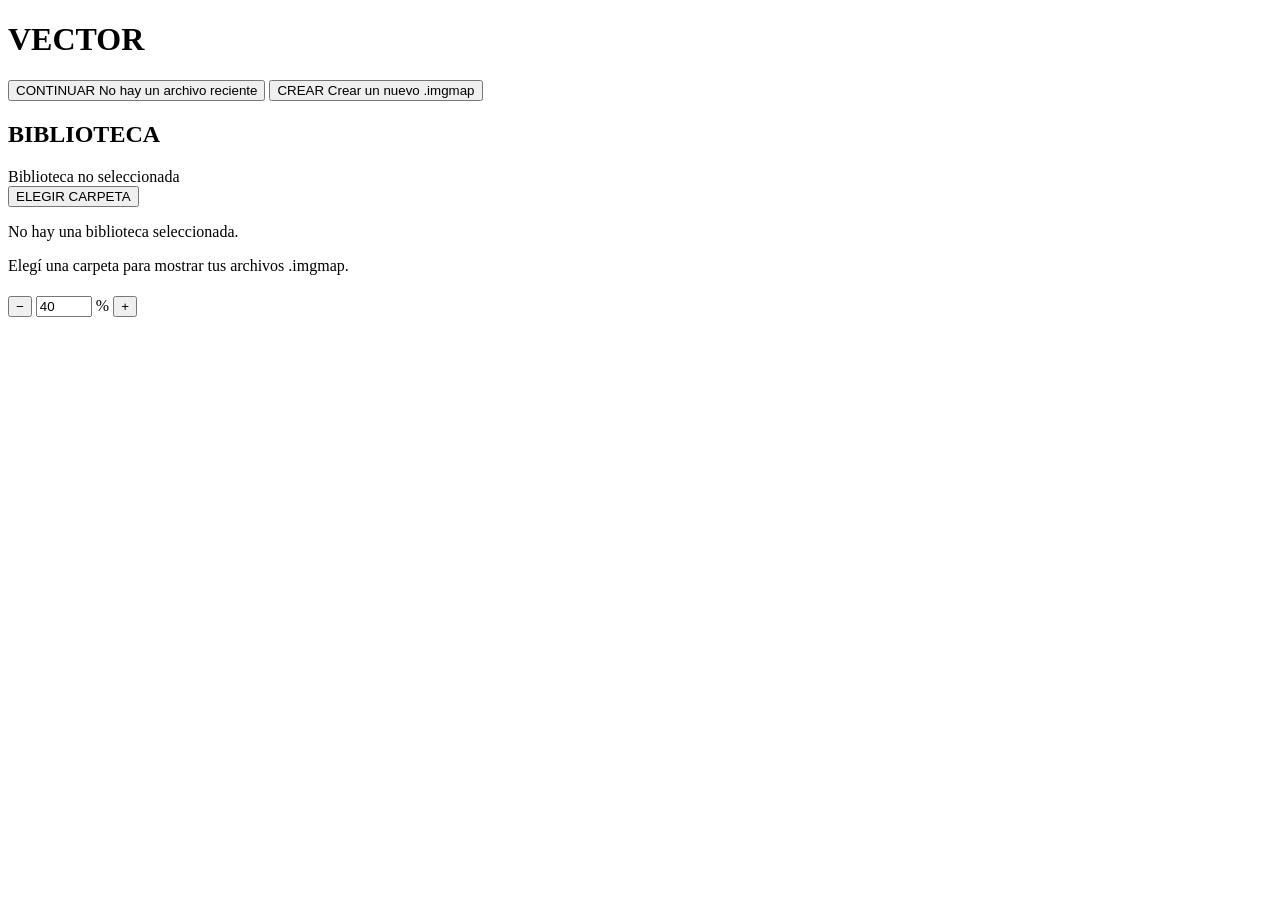
==== templates/index.html @ faa504d6 "develop" ====
<!DOCTYPE html>
<html lang="es">
<head>
    <meta charset="UTF-8">
    <title>Lector Web</title>
    <link rel="stylesheet" href="{{ url_for('static', filename='app.css') }}">
</head>

<body>

    <!-- =====================================================
         INICIO
         ===================================================== -->

    <main id="home-view">

        <header class="main-header">
            <h1>VECTOR</h1>
        </header>


        <!-- =================================================
             NIVEL 1
             ================================================= -->

        <section id="main-actions">

            <button
                id="btn-continue"
                class="main-action"
                type="button"
            >
                <span class="action-title">CONTINUAR</span>
                <span
                    id="continue-file"
                    class="action-subtitle"
                >
                    No hay un archivo reciente
                </span>
            </button>


            <button
                id="btn-create"
                class="main-action"
                type="button"
            >
                <span class="action-title">CREAR</span>
                <span class="action-subtitle">
                    Crear un nuevo .imgmap
                </span>
            </button>

        </section>


        <!-- =================================================
             NIVEL 2 - BIBLIOTECA
             ================================================= -->

        <section id="library-section">

            <div class="section-header">

                <div>
                    <h2>BIBLIOTECA</h2>

                    <span
                        id="library-location"
                        class="library-location"
                    >
                        Biblioteca no seleccionada
                    </span>
                </div>


                <button
                    id="btn-library-folder"
                    class="secondary-button"
                    type="button"
                >
                    ELEGIR CARPETA
                </button>

            </div>


            <div
                id="library-list"
                class="library-list"
            >

                <div
                    id="library-empty"
                    class="library-empty"
                >
                    <p>No hay una biblioteca seleccionada.</p>

                    <p>
                        Elegí una carpeta para mostrar tus
                        archivos .imgmap.
                    </p>
                </div>

            </div>

        </section>

    </main>


    <!-- =====================================================
         ÍNDICE DEL MAPA
         ===================================================== -->

    <main
        id="root-view"
        class="view hidden"
    >

        <header class="map-header">

            <div class="map-header-text">
                <h1 id="root-title"></h1>
            </div>

        </header>


        <section
            id="cards"
            class="branch-grid"
        ></section>

    </main>


    <!-- =====================================================
         VISOR DE RAMA
         ===================================================== -->

    <main
        id="branch-view"
        class="view hidden"
    >

        <header id="branch-topbar">

            <div class="branch-header-left">

                <span
                    id="branch-title"
                    class="branch-title"
                ></span>

            </div>


            <div
                id="zoom-controls"
                class="zoom-controls"
            >

                <button
                    id="zoom-out"
                    class="zoom-button"
                    type="button"
                    aria-label="Alejar"
                >
                    −
                </button>


                <input
                    id="zoom-input"
                    type="number"
                    min="10"
                    max="150"
                    step="5"
                    value="40"
                    aria-label="Zoom"
                >


                <span class="zoom-symbol">%</span>


                <button
                    id="zoom-in"
                    class="zoom-button"
                    type="button"
                    aria-label="Acercar"
                >
                    +
                </button>

            </div>

        </header>


        <section
            id="strip"
            class="image-strip"
        ></section>

    </main>


    <!-- =====================================================
         JAVASCRIPT
         ===================================================== -->

    <script src="/app.js"></script>

</body>
</html>
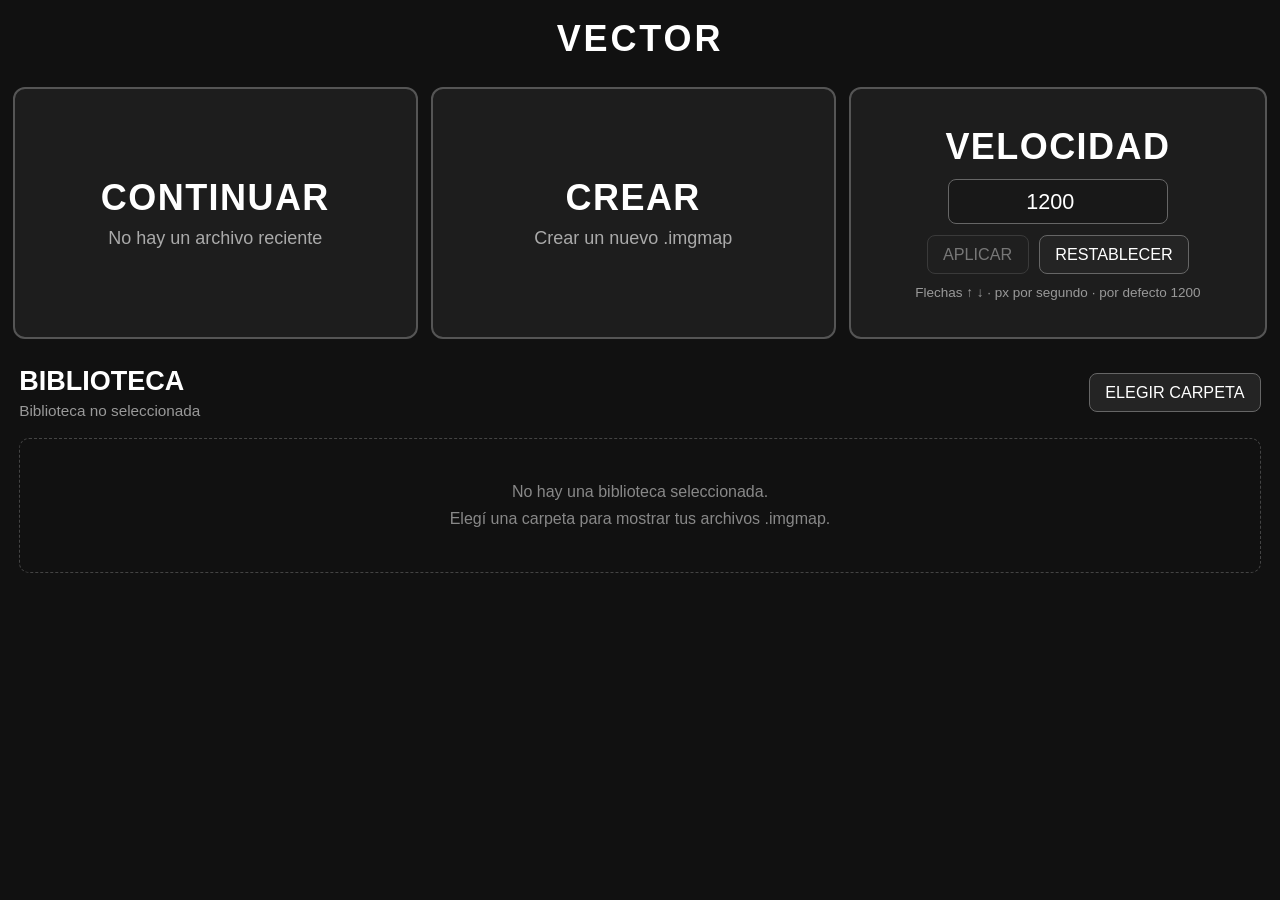
==== commit 3894de56: "develop" ====
--- a/templates/index.html
+++ b/templates/index.html
@@ -2,8 +2,8 @@
 <html lang="es">
 <head>
     <meta charset="UTF-8">
-    <title>Lector Web</title>
-    <link rel="stylesheet" href="{{ url_for('static', filename='app.css') }}">
+    <title>VECTOR</title>
+    <link rel="stylesheet" href="/static/app.css">
 </head>
 
 <body>
@@ -19,44 +19,62 @@
         </header>
 
 
-        <!-- =================================================
-             NIVEL 1
-             ================================================= -->
+        <!-- NIVEL 1 -->
 
         <section id="main-actions">
 
-            <button
-                id="btn-continue"
-                class="main-action"
-                type="button"
-            >
+            <button id="btn-continue" class="main-action" type="button">
                 <span class="action-title">CONTINUAR</span>
-                <span
-                    id="continue-file"
-                    class="action-subtitle"
-                >
+                <span id="continue-file" class="action-subtitle">
                     No hay un archivo reciente
                 </span>
             </button>
 
-
-            <button
-                id="btn-create"
-                class="main-action"
-                type="button"
-            >
+            <button id="btn-create" class="main-action" type="button">
                 <span class="action-title">CREAR</span>
                 <span class="action-subtitle">
                     Crear un nuevo .imgmap
                 </span>
             </button>
 
+            <!-- Velocidad de desplazamiento (flechas arriba / abajo) -->
+
+            <section id="speed-panel" class="speed-panel">
+
+                <span class="action-title">VELOCIDAD</span>
+
+                <input
+                    id="speed-input"
+                    type="number"
+                    min="100"
+                    max="5000"
+                    step="100"
+                    value="1200"
+                    aria-label="Velocidad de desplazamiento"
+                >
+
+                <div class="speed-buttons">
+
+                    <button id="speed-apply" class="secondary-button" type="button" disabled>
+                        APLICAR
+                    </button>
+
+                    <button id="speed-reset" class="secondary-button" type="button">
+                        RESTABLECER
+                    </button>
+
+                </div>
+
+                <span id="speed-hint" class="speed-hint">
+                    Flechas ↑ ↓ · px por segundo · por defecto 1200
+                </span>
+
+            </section>
+
         </section>
 
 
-        <!-- =================================================
-             NIVEL 2 - BIBLIOTECA
-             ================================================= -->
+        <!-- NIVEL 2 - BIBLIOTECA -->
 
         <section id="library-section">
 
@@ -64,42 +82,22 @@
 
                 <div>
                     <h2>BIBLIOTECA</h2>
-
-                    <span
-                        id="library-location"
-                        class="library-location"
-                    >
+                    <span id="library-location" class="library-location">
                         Biblioteca no seleccionada
                     </span>
                 </div>
 
-
-                <button
-                    id="btn-library-folder"
-                    class="secondary-button"
-                    type="button"
-                >
+                <button id="btn-library-folder" class="secondary-button" type="button">
                     ELEGIR CARPETA
                 </button>
 
             </div>
 
+            <div id="library-list" class="library-list">
 
-            <div
-                id="library-list"
-                class="library-list"
-            >
-
-                <div
-                    id="library-empty"
-                    class="library-empty"
-                >
+                <div id="library-empty" class="library-empty">
                     <p>No hay una biblioteca seleccionada.</p>
-
-                    <p>
-                        Elegí una carpeta para mostrar tus
-                        archivos .imgmap.
-                    </p>
+                    <p>Elegí una carpeta para mostrar tus archivos .imgmap.</p>
                 </div>
 
             </div>
@@ -113,24 +111,15 @@
          ÍNDICE DEL MAPA
          ===================================================== -->
 
-    <main
-        id="root-view"
-        class="view hidden"
-    >
+    <main id="root-view" class="view hidden">
 
         <header class="map-header">
-
             <div class="map-header-text">
                 <h1 id="root-title"></h1>
             </div>
-
         </header>
 
-
-        <section
-            id="cards"
-            class="branch-grid"
-        ></section>
+        <section id="cards" class="branch-grid"></section>
 
     </main>
 
@@ -139,79 +128,34 @@
          VISOR DE RAMA
          ===================================================== -->
 
-    <main
-        id="branch-view"
-        class="view hidden"
-    >
+    <main id="branch-view" class="view hidden">
 
         <header id="branch-topbar">
 
             <div class="branch-header-left">
-
-                <span
-                    id="branch-title"
-                    class="branch-title"
-                ></span>
-
+                <span id="branch-title" class="branch-title"></span>
             </div>
 
+            <div id="zoom-controls" class="zoom-controls">
 
-            <div
-                id="zoom-controls"
-                class="zoom-controls"
-            >
+                <button id="zoom-out" class="zoom-button" type="button" aria-label="Alejar">−</button>
 
-                <button
-                    id="zoom-out"
-                    class="zoom-button"
-                    type="button"
-                    aria-label="Alejar"
-                >
-                    −
-                </button>
-
-
-                <input
-                    id="zoom-input"
-                    type="number"
-                    min="10"
-                    max="150"
-                    step="5"
-                    value="40"
-                    aria-label="Zoom"
-                >
-
+                <input id="zoom-input" type="number" min="10" max="150" step="5" value="40" aria-label="Zoom">
 
                 <span class="zoom-symbol">%</span>
 
-
-                <button
-                    id="zoom-in"
-                    class="zoom-button"
-                    type="button"
-                    aria-label="Acercar"
-                >
-                    +
-                </button>
+                <button id="zoom-in" class="zoom-button" type="button" aria-label="Acercar">+</button>
 
             </div>
 
         </header>
 
-
-        <section
-            id="strip"
-            class="image-strip"
-        ></section>
+        <section id="strip" class="image-strip"></section>
 
     </main>
 
 
-    <!-- =====================================================
-         JAVASCRIPT
-         ===================================================== -->
-
     <script src="/app.js"></script>
 
 </body>
-</html>+</html>
--- a/static/app.css
+++ b/static/app.css
@@ -0,0 +1,698 @@
+/* =========================================================
+   RESET
+   ========================================================= */
+
+* {
+    box-sizing: border-box;
+}
+
+html,
+body {
+    width: 100%;
+    height: 100%;
+    margin: 0;
+    padding: 0;
+}
+
+body {
+    background: #111;
+    color: #fff;
+
+    font-family: Arial, Helvetica, sans-serif;
+
+    overflow: hidden;
+}
+
+
+/* =========================================================
+   UTILIDADES
+   ========================================================= */
+
+.hidden {
+    display: none !important;
+}
+
+
+/* =========================================================
+   INICIO
+   ========================================================= */
+
+#home-view {
+    width: 100vw;
+    height: 100vh;
+
+    display: flex;
+    flex-direction: column;
+
+    overflow: hidden;
+}
+
+.main-header {
+    width: 100%;
+
+    display: flex;
+    align-items: center;
+    justify-content: center;
+
+    padding: 2vh 2vw;
+
+    flex: 0 0 auto;
+}
+
+.main-header h1 {
+    margin: 0;
+
+    font-size: clamp(28px, 4vh, 60px);
+    font-weight: 700;
+
+    letter-spacing: 0.08em;
+}
+
+
+/* =========================================================
+   NIVEL 1 - CONTINUAR / CREAR
+   ========================================================= */
+
+#main-actions {
+    width: 100%;
+
+    display: flex;
+
+    flex: 0 0 30vh;
+
+    padding: 1vh 1vw;
+
+    gap: 1vw;
+}
+
+.main-action {
+    flex: 1 1 0;
+    min-width: 0;
+    height: 100%;
+
+    border: 2px solid #555;
+    border-radius: 12px;
+
+    background: #1d1d1d;
+    color: #fff;
+
+    cursor: pointer;
+
+    display: flex;
+    flex-direction: column;
+
+    align-items: center;
+    justify-content: center;
+
+    gap: 1vh;
+
+    transition:
+        background-color 0.15s ease,
+        border-color 0.15s ease,
+        transform 0.1s ease;
+}
+
+.main-action:hover {
+    background: #292929;
+    border-color: #888;
+}
+
+.main-action:active {
+    transform: scale(0.99);
+}
+
+.main-action:disabled {
+    opacity: 0.45;
+    cursor: default;
+}
+
+/* Apartado de velocidad de desplazamiento (tercer bloque del nivel 1) */
+
+.speed-panel {
+    flex: 1 1 0;
+    min-width: 0;
+    height: 100%;
+
+    border: 2px solid #555;
+    border-radius: 12px;
+
+    background: #1d1d1d;
+    color: #fff;
+
+    display: flex;
+    flex-direction: column;
+
+    align-items: center;
+    justify-content: center;
+
+    gap: 1.2vh;
+
+    padding: 1vh 1vw;
+}
+
+#speed-input {
+    width: 60%;
+    max-width: 220px;
+    height: clamp(34px, 5vh, 52px);
+
+    border: 1px solid #666;
+    border-radius: 8px;
+
+    background: #181818;
+    color: #fff;
+
+    text-align: center;
+
+    font-size: clamp(16px, 2.4vh, 26px);
+}
+
+.speed-buttons {
+    width: 100%;
+
+    display: flex;
+    justify-content: center;
+
+    gap: 0.8vw;
+}
+
+.speed-buttons .secondary-button:disabled {
+    opacity: 0.4;
+    cursor: default;
+}
+
+.speed-hint {
+    max-width: 90%;
+
+    text-align: center;
+
+    color: #999;
+
+    font-size: clamp(11px, 1.5vh, 16px);
+}
+
+
+.action-title {
+    font-size: clamp(28px, 4vh, 60px);
+    font-weight: 700;
+
+    letter-spacing: 0.04em;
+}
+
+.action-subtitle {
+    max-width: 80%;
+
+    text-align: center;
+
+    color: #aaa;
+
+    font-size: clamp(14px, 2vh, 24px);
+}
+
+
+/* =========================================================
+   BIBLIOTECA
+   ========================================================= */
+
+#library-section {
+    min-height: 0;
+
+    flex: 1 1 auto;
+
+    display: flex;
+    flex-direction: column;
+
+    padding: 1vh 1vw 2vh;
+}
+
+.section-header {
+    width: 100%;
+
+    display: flex;
+    align-items: center;
+    justify-content: space-between;
+
+    flex: 0 0 auto;
+
+    padding: 1vh 0.5vw;
+}
+
+.section-header h2 {
+    margin: 0;
+
+    font-size: clamp(22px, 3vh, 40px);
+}
+
+.library-location {
+    display: block;
+
+    margin-top: 0.5vh;
+
+    color: #999;
+
+    font-size: clamp(12px, 1.7vh, 20px);
+}
+
+.secondary-button {
+    padding: 1vh 1.2vw;
+
+    border: 1px solid #666;
+    border-radius: 8px;
+
+    background: #242424;
+    color: #fff;
+
+    cursor: pointer;
+
+    font-size: clamp(13px, 1.8vh, 20px);
+}
+
+.secondary-button:hover {
+    background: #333;
+}
+
+/* Esta es la zona que tiene scroll (la pantalla principal NO hace scroll). */
+
+.library-list {
+    min-height: 0;
+
+    flex: 1 1 auto;
+
+    overflow-y: auto;
+    overflow-x: hidden;
+
+    padding: 1vh 0.5vw;
+
+    display: grid;
+
+    grid-template-columns: repeat(auto-fill, minmax(150px, 1fr));
+
+    align-content: start;
+
+    gap: 1vw;
+}
+
+
+/* =========================================================
+   TARJETA DE LA BIBLIOTECA
+   ========================================================= */
+
+.library-card {
+    width: 100%;
+
+    border: 1px solid #444;
+    border-radius: 10px;
+
+    background: #1b1b1b;
+
+    cursor: pointer;
+
+    overflow: hidden;
+
+    transition:
+        border-color 0.15s ease,
+        background-color 0.15s ease,
+        transform 0.1s ease;
+}
+
+.library-card:hover {
+    background: #252525;
+    border-color: #888;
+
+    transform: translateY(-2px);
+}
+
+.library-card:active {
+    transform: translateY(0);
+}
+
+.library-card-image-container {
+    width: 100%;
+
+    aspect-ratio: 1 / 1;
+
+    background: #090909;
+
+    display: flex;
+    align-items: center;
+    justify-content: center;
+
+    overflow: hidden;
+}
+
+.library-card-image {
+    width: 100%;
+    height: 100%;
+
+    object-fit: contain;
+
+    display: block;
+}
+
+.library-card-name {
+    width: 100%;
+
+    padding: 1vh 0.5vw;
+
+    text-align: center;
+
+    color: #fff;
+
+    font-size: clamp(13px, 1.8vh, 21px);
+
+    white-space: nowrap;
+
+    overflow: hidden;
+
+    text-overflow: ellipsis;
+}
+
+
+/* =========================================================
+   BIBLIOTECA VACÍA
+   ========================================================= */
+
+.library-empty {
+    grid-column: 1 / -1;
+
+    width: 100%;
+
+    min-height: 15vh;
+
+    display: flex;
+    flex-direction: column;
+
+    align-items: center;
+    justify-content: center;
+
+    color: #888;
+
+    text-align: center;
+
+    border: 1px dashed #444;
+    border-radius: 10px;
+}
+
+.library-empty p {
+    margin: 0.5vh;
+}
+
+
+/* =========================================================
+   ÍNDICE DEL MAPA
+   ========================================================= */
+
+.view {
+    width: 100vw;
+    height: 100vh;
+
+    overflow: hidden;
+}
+
+#root-view {
+    overflow-y: auto;
+    overflow-x: hidden;
+}
+
+.map-header {
+    width: 100%;
+
+    padding: 2vh 2vw;
+
+    border-bottom: 1px solid #333;
+
+    background: #111;
+}
+
+.map-header h1 {
+    margin: 0;
+
+    font-size: clamp(24px, 3.5vh, 50px);
+}
+
+
+/* =========================================================
+   RAMAS
+   ========================================================= */
+
+.branch-grid {
+    width: 100%;
+
+    padding: 2vh 2vw;
+
+    display: grid;
+
+    grid-template-columns: repeat(auto-fill, minmax(220px, 1fr));
+
+    gap: 2vw;
+}
+
+.card {
+    width: 100%;
+
+    border: 1px solid #444;
+    border-radius: 10px;
+
+    background: #1a1a1a;
+
+    overflow: hidden;
+
+    cursor: pointer;
+
+    transition:
+        background-color 0.15s ease,
+        border-color 0.15s ease,
+        transform 0.1s ease;
+}
+
+.card:hover {
+    background: #242424;
+    border-color: #888;
+
+    transform: translateY(-2px);
+}
+
+.card:active {
+    transform: translateY(0);
+}
+
+.card img {
+    width: 100%;
+
+    aspect-ratio: 1 / 1;
+
+    display: block;
+
+    object-fit: contain;
+
+    background: #090909;
+}
+
+.card-name {
+    padding: 1.2vh 1vw;
+
+    text-align: center;
+
+    color: #fff;
+
+    font-size: clamp(16px, 2vh, 25px);
+
+    white-space: nowrap;
+
+    overflow: hidden;
+
+    text-overflow: ellipsis;
+}
+
+
+/* =========================================================
+   VISOR
+   ========================================================= */
+
+#branch-view {
+    position: relative;
+
+    overflow: hidden;
+}
+
+#branch-topbar {
+    position: fixed;
+
+    top: 0;
+    left: 0;
+
+    z-index: 1000;
+
+    width: 100vw;
+
+    min-height: 6vh;
+
+    padding: 1vh 1vw;
+
+    display: flex;
+
+    align-items: center;
+    justify-content: space-between;
+
+    background: rgba(15, 15, 15, 0.94);
+
+    border-bottom: 1px solid #333;
+}
+
+.branch-title {
+    font-size: clamp(18px, 2.5vh, 32px);
+
+    font-weight: 700;
+}
+
+.zoom-controls {
+    display: flex;
+
+    align-items: center;
+
+    gap: 0.4vw;
+}
+
+.zoom-button {
+    width: 42px;
+    height: 42px;
+
+    border: 1px solid #555;
+    border-radius: 6px;
+
+    background: #242424;
+    color: #fff;
+
+    cursor: pointer;
+
+    font-size: 25px;
+}
+
+.zoom-button:hover {
+    background: #333;
+}
+
+#zoom-input {
+    width: 65px;
+    height: 42px;
+
+    border: 1px solid #555;
+    border-radius: 6px;
+
+    background: #181818;
+    color: #fff;
+
+    text-align: center;
+
+    font-size: 17px;
+}
+
+.zoom-symbol {
+    font-size: 18px;
+}
+
+
+/* =========================================================
+   TIRA DE IMÁGENES
+   ========================================================= */
+
+.image-strip {
+    width: 100vw;
+    height: 100vh;
+
+    overflow-y: auto;
+
+    /* Con zoom mayor al ancho disponible aparece scroll horizontal
+       en vez de cortar las imagenes. */
+    overflow-x: auto;
+
+    padding-top: 7vh;
+
+    --zoom-vw: 40vw;
+}
+
+.image-strip img {
+    display: block;
+
+    width: var(--zoom-vw);
+
+    height: auto;
+
+    max-width: none;
+
+    /* CENTRADO: margen automatico a izquierda y derecha */
+    margin: 0 auto;
+    padding: 0;
+
+    border: 0;
+}
+
+/* No hay margen vertical entre imagenes: la altura se calcula sola
+   conservando la relacion de aspecto. */
+
+
+/* =========================================================
+   SCROLLBAR
+   ========================================================= */
+
+::-webkit-scrollbar {
+    width: 12px;
+    height: 12px;
+}
+
+::-webkit-scrollbar-track {
+    background: #111;
+}
+
+::-webkit-scrollbar-thumb {
+    background: #444;
+
+    border-radius: 6px;
+}
+
+::-webkit-scrollbar-thumb:hover {
+    background: #666;
+}
+
+
+/* =========================================================
+   PANTALLAS PEQUEÑAS
+   ========================================================= */
+
+@media (max-width: 700px) {
+
+    #main-actions {
+        flex-direction: column;
+
+        flex-basis: 60vh;
+    }
+
+    .main-action,
+    .speed-panel {
+        width: 100%;
+    }
+
+    .branch-grid {
+        grid-template-columns: repeat(auto-fill, minmax(150px, 1fr));
+
+        gap: 3vw;
+    }
+
+    .library-list {
+        grid-template-columns: repeat(auto-fill, minmax(120px, 1fr));
+    }
+
+    #branch-topbar {
+        min-height: 8vh;
+    }
+
+    .zoom-button {
+        width: 36px;
+        height: 36px;
+    }
+
+    #zoom-input {
+        width: 55px;
+        height: 36px;
+    }
+
+}
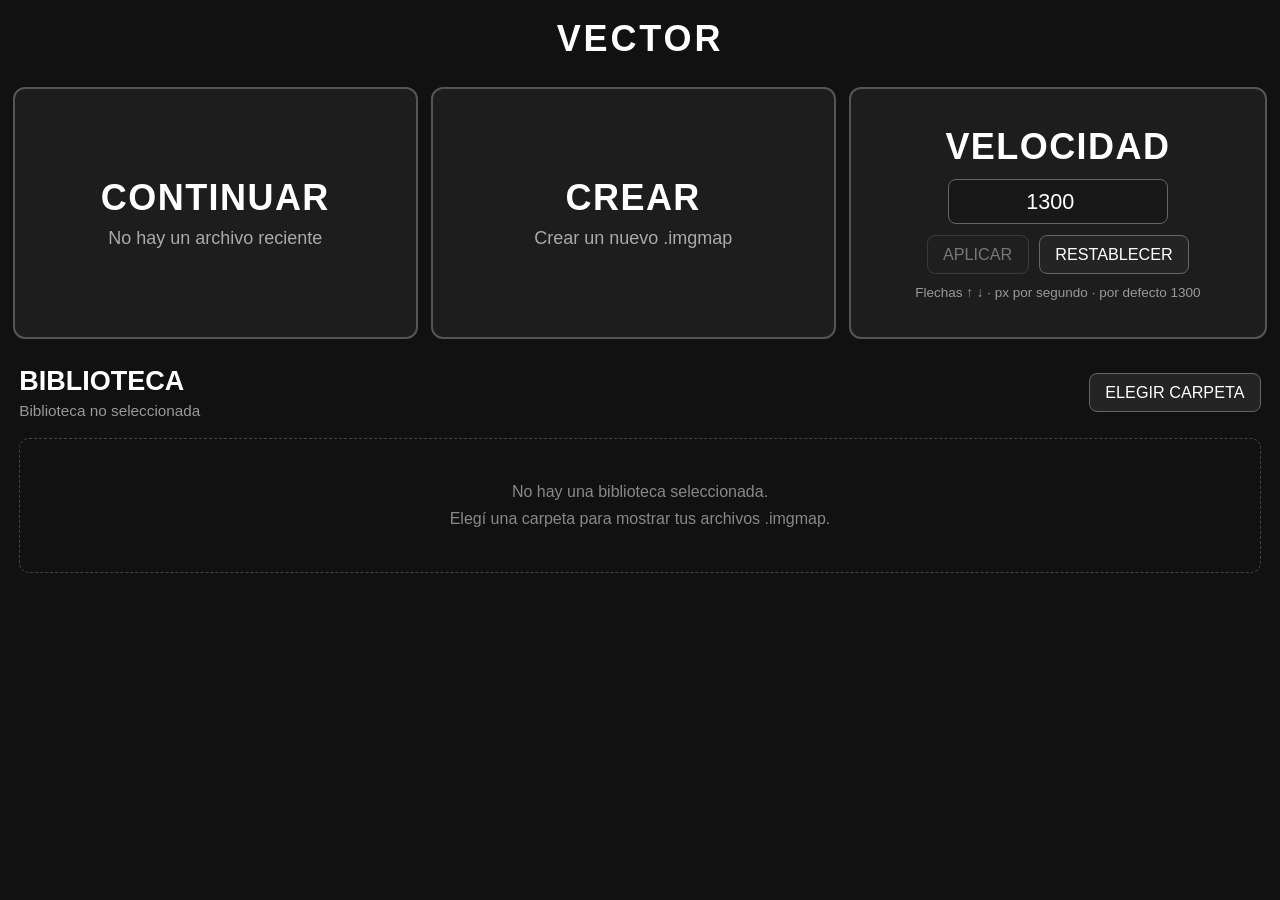
==== commit ce105ae6: "develop 2" ====
--- a/templates/index.html
+++ b/templates/index.html
@@ -3,7 +3,7 @@
 <head>
     <meta charset="UTF-8">
     <title>VECTOR</title>
-    <link rel="stylesheet" href="/static/app.css">
+    <link rel="stylesheet" href="/app.css">
 </head>
 
 <body>
@@ -49,7 +49,7 @@
                     min="100"
                     max="5000"
                     step="100"
-                    value="1200"
+                    value="1300"
                     aria-label="Velocidad de desplazamiento"
                 >
 
@@ -66,7 +66,7 @@
                 </div>
 
                 <span id="speed-hint" class="speed-hint">
-                    Flechas ↑ ↓ · px por segundo · por defecto 1200
+                    Flechas ↑ ↓ · px por segundo · por defecto 1300
                 </span>
 
             </section>
--- a/app.css
+++ b/app.css
@@ -0,0 +1,698 @@
+/* =========================================================
+   RESET
+   ========================================================= */
+
+* {
+    box-sizing: border-box;
+}
+
+html,
+body {
+    width: 100%;
+    height: 100%;
+    margin: 0;
+    padding: 0;
+}
+
+body {
+    background: #111;
+    color: #fff;
+
+    font-family: Arial, Helvetica, sans-serif;
+
+    overflow: hidden;
+}
+
+
+/* =========================================================
+   UTILIDADES
+   ========================================================= */
+
+.hidden {
+    display: none !important;
+}
+
+
+/* =========================================================
+   INICIO
+   ========================================================= */
+
+#home-view {
+    width: 100vw;
+    height: 100vh;
+
+    display: flex;
+    flex-direction: column;
+
+    overflow: hidden;
+}
+
+.main-header {
+    width: 100%;
+
+    display: flex;
+    align-items: center;
+    justify-content: center;
+
+    padding: 2vh 2vw;
+
+    flex: 0 0 auto;
+}
+
+.main-header h1 {
+    margin: 0;
+
+    font-size: clamp(28px, 4vh, 60px);
+    font-weight: 700;
+
+    letter-spacing: 0.08em;
+}
+
+
+/* =========================================================
+   NIVEL 1 - CONTINUAR / CREAR
+   ========================================================= */
+
+#main-actions {
+    width: 100%;
+
+    display: flex;
+
+    flex: 0 0 30vh;
+
+    padding: 1vh 1vw;
+
+    gap: 1vw;
+}
+
+.main-action {
+    flex: 1 1 0;
+    min-width: 0;
+    height: 100%;
+
+    border: 2px solid #555;
+    border-radius: 12px;
+
+    background: #1d1d1d;
+    color: #fff;
+
+    cursor: pointer;
+
+    display: flex;
+    flex-direction: column;
+
+    align-items: center;
+    justify-content: center;
+
+    gap: 1vh;
+
+    transition:
+        background-color 0.15s ease,
+        border-color 0.15s ease,
+        transform 0.1s ease;
+}
+
+.main-action:hover {
+    background: #292929;
+    border-color: #888;
+}
+
+.main-action:active {
+    transform: scale(0.99);
+}
+
+.main-action:disabled {
+    opacity: 0.45;
+    cursor: default;
+}
+
+/* Apartado de velocidad de desplazamiento (tercer bloque del nivel 1) */
+
+.speed-panel {
+    flex: 1 1 0;
+    min-width: 0;
+    height: 100%;
+
+    border: 2px solid #555;
+    border-radius: 12px;
+
+    background: #1d1d1d;
+    color: #fff;
+
+    display: flex;
+    flex-direction: column;
+
+    align-items: center;
+    justify-content: center;
+
+    gap: 1.2vh;
+
+    padding: 1vh 1vw;
+}
+
+#speed-input {
+    width: 60%;
+    max-width: 220px;
+    height: clamp(34px, 5vh, 52px);
+
+    border: 1px solid #666;
+    border-radius: 8px;
+
+    background: #181818;
+    color: #fff;
+
+    text-align: center;
+
+    font-size: clamp(16px, 2.4vh, 26px);
+}
+
+.speed-buttons {
+    width: 100%;
+
+    display: flex;
+    justify-content: center;
+
+    gap: 0.8vw;
+}
+
+.speed-buttons .secondary-button:disabled {
+    opacity: 0.4;
+    cursor: default;
+}
+
+.speed-hint {
+    max-width: 90%;
+
+    text-align: center;
+
+    color: #999;
+
+    font-size: clamp(11px, 1.5vh, 16px);
+}
+
+
+.action-title {
+    font-size: clamp(28px, 4vh, 60px);
+    font-weight: 700;
+
+    letter-spacing: 0.04em;
+}
+
+.action-subtitle {
+    max-width: 80%;
+
+    text-align: center;
+
+    color: #aaa;
+
+    font-size: clamp(14px, 2vh, 24px);
+}
+
+
+/* =========================================================
+   BIBLIOTECA
+   ========================================================= */
+
+#library-section {
+    min-height: 0;
+
+    flex: 1 1 auto;
+
+    display: flex;
+    flex-direction: column;
+
+    padding: 1vh 1vw 2vh;
+}
+
+.section-header {
+    width: 100%;
+
+    display: flex;
+    align-items: center;
+    justify-content: space-between;
+
+    flex: 0 0 auto;
+
+    padding: 1vh 0.5vw;
+}
+
+.section-header h2 {
+    margin: 0;
+
+    font-size: clamp(22px, 3vh, 40px);
+}
+
+.library-location {
+    display: block;
+
+    margin-top: 0.5vh;
+
+    color: #999;
+
+    font-size: clamp(12px, 1.7vh, 20px);
+}
+
+.secondary-button {
+    padding: 1vh 1.2vw;
+
+    border: 1px solid #666;
+    border-radius: 8px;
+
+    background: #242424;
+    color: #fff;
+
+    cursor: pointer;
+
+    font-size: clamp(13px, 1.8vh, 20px);
+}
+
+.secondary-button:hover {
+    background: #333;
+}
+
+/* Esta es la zona que tiene scroll (la pantalla principal NO hace scroll). */
+
+.library-list {
+    min-height: 0;
+
+    flex: 1 1 auto;
+
+    overflow-y: auto;
+    overflow-x: hidden;
+
+    padding: 1vh 0.5vw;
+
+    display: grid;
+
+    grid-template-columns: repeat(auto-fill, minmax(150px, 1fr));
+
+    align-content: start;
+
+    gap: 1vw;
+}
+
+
+/* =========================================================
+   TARJETA DE LA BIBLIOTECA
+   ========================================================= */
+
+.library-card {
+    width: 100%;
+
+    border: 1px solid #444;
+    border-radius: 10px;
+
+    background: #1b1b1b;
+
+    cursor: pointer;
+
+    overflow: hidden;
+
+    transition:
+        border-color 0.15s ease,
+        background-color 0.15s ease,
+        transform 0.1s ease;
+}
+
+.library-card:hover {
+    background: #252525;
+    border-color: #888;
+
+    transform: translateY(-2px);
+}
+
+.library-card:active {
+    transform: translateY(0);
+}
+
+.library-card-image-container {
+    width: 100%;
+
+    aspect-ratio: 1 / 1;
+
+    background: #090909;
+
+    display: flex;
+    align-items: center;
+    justify-content: center;
+
+    overflow: hidden;
+}
+
+.library-card-image {
+    width: 100%;
+    height: 100%;
+
+    object-fit: contain;
+
+    display: block;
+}
+
+.library-card-name {
+    width: 100%;
+
+    padding: 1vh 0.5vw;
+
+    text-align: center;
+
+    color: #fff;
+
+    font-size: clamp(13px, 1.8vh, 21px);
+
+    white-space: nowrap;
+
+    overflow: hidden;
+
+    text-overflow: ellipsis;
+}
+
+
+/* =========================================================
+   BIBLIOTECA VACÍA
+   ========================================================= */
+
+.library-empty {
+    grid-column: 1 / -1;
+
+    width: 100%;
+
+    min-height: 15vh;
+
+    display: flex;
+    flex-direction: column;
+
+    align-items: center;
+    justify-content: center;
+
+    color: #888;
+
+    text-align: center;
+
+    border: 1px dashed #444;
+    border-radius: 10px;
+}
+
+.library-empty p {
+    margin: 0.5vh;
+}
+
+
+/* =========================================================
+   ÍNDICE DEL MAPA
+   ========================================================= */
+
+.view {
+    width: 100vw;
+    height: 100vh;
+
+    overflow: hidden;
+}
+
+#root-view {
+    overflow-y: auto;
+    overflow-x: hidden;
+}
+
+.map-header {
+    width: 100%;
+
+    padding: 2vh 2vw;
+
+    border-bottom: 1px solid #333;
+
+    background: #111;
+}
+
+.map-header h1 {
+    margin: 0;
+
+    font-size: clamp(24px, 3.5vh, 50px);
+}
+
+
+/* =========================================================
+   RAMAS
+   ========================================================= */
+
+.branch-grid {
+    width: 100%;
+
+    padding: 2vh 2vw;
+
+    display: grid;
+
+    grid-template-columns: repeat(auto-fill, minmax(220px, 1fr));
+
+    gap: 2vw;
+}
+
+.card {
+    width: 100%;
+
+    border: 1px solid #444;
+    border-radius: 10px;
+
+    background: #1a1a1a;
+
+    overflow: hidden;
+
+    cursor: pointer;
+
+    transition:
+        background-color 0.15s ease,
+        border-color 0.15s ease,
+        transform 0.1s ease;
+}
+
+.card:hover {
+    background: #242424;
+    border-color: #888;
+
+    transform: translateY(-2px);
+}
+
+.card:active {
+    transform: translateY(0);
+}
+
+.card img {
+    width: 100%;
+
+    aspect-ratio: 1 / 1;
+
+    display: block;
+
+    object-fit: contain;
+
+    background: #090909;
+}
+
+.card-name {
+    padding: 1.2vh 1vw;
+
+    text-align: center;
+
+    color: #fff;
+
+    font-size: clamp(16px, 2vh, 25px);
+
+    white-space: nowrap;
+
+    overflow: hidden;
+
+    text-overflow: ellipsis;
+}
+
+
+/* =========================================================
+   VISOR
+   ========================================================= */
+
+#branch-view {
+    position: relative;
+
+    overflow: hidden;
+}
+
+#branch-topbar {
+    position: fixed;
+
+    top: 0;
+    left: 0;
+
+    z-index: 1000;
+
+    width: 100vw;
+
+    min-height: 6vh;
+
+    padding: 1vh 1vw;
+
+    display: flex;
+
+    align-items: center;
+    justify-content: space-between;
+
+    background: rgba(15, 15, 15, 0.94);
+
+    border-bottom: 1px solid #333;
+}
+
+.branch-title {
+    font-size: clamp(18px, 2.5vh, 32px);
+
+    font-weight: 700;
+}
+
+.zoom-controls {
+    display: flex;
+
+    align-items: center;
+
+    gap: 0.4vw;
+}
+
+.zoom-button {
+    width: 42px;
+    height: 42px;
+
+    border: 1px solid #555;
+    border-radius: 6px;
+
+    background: #242424;
+    color: #fff;
+
+    cursor: pointer;
+
+    font-size: 25px;
+}
+
+.zoom-button:hover {
+    background: #333;
+}
+
+#zoom-input {
+    width: 65px;
+    height: 42px;
+
+    border: 1px solid #555;
+    border-radius: 6px;
+
+    background: #181818;
+    color: #fff;
+
+    text-align: center;
+
+    font-size: 17px;
+}
+
+.zoom-symbol {
+    font-size: 18px;
+}
+
+
+/* =========================================================
+   TIRA DE IMÁGENES
+   ========================================================= */
+
+.image-strip {
+    width: 100vw;
+    height: 100vh;
+
+    overflow-y: auto;
+
+    /* Con zoom mayor al ancho disponible aparece scroll horizontal
+       en vez de cortar las imagenes. */
+    overflow-x: auto;
+
+    padding-top: 7vh;
+
+    --zoom-vw: 40vw;
+}
+
+.image-strip img {
+    display: block;
+
+    width: var(--zoom-vw);
+
+    height: auto;
+
+    max-width: none;
+
+    /* CENTRADO: margen automatico a izquierda y derecha */
+    margin: 0 auto;
+    padding: 0;
+
+    border: 0;
+}
+
+/* No hay margen vertical entre imagenes: la altura se calcula sola
+   conservando la relacion de aspecto. */
+
+
+/* =========================================================
+   SCROLLBAR
+   ========================================================= */
+
+::-webkit-scrollbar {
+    width: 12px;
+    height: 12px;
+}
+
+::-webkit-scrollbar-track {
+    background: #111;
+}
+
+::-webkit-scrollbar-thumb {
+    background: #444;
+
+    border-radius: 6px;
+}
+
+::-webkit-scrollbar-thumb:hover {
+    background: #666;
+}
+
+
+/* =========================================================
+   PANTALLAS PEQUEÑAS
+   ========================================================= */
+
+@media (max-width: 700px) {
+
+    #main-actions {
+        flex-direction: column;
+
+        flex-basis: 60vh;
+    }
+
+    .main-action,
+    .speed-panel {
+        width: 100%;
+    }
+
+    .branch-grid {
+        grid-template-columns: repeat(auto-fill, minmax(150px, 1fr));
+
+        gap: 3vw;
+    }
+
+    .library-list {
+        grid-template-columns: repeat(auto-fill, minmax(120px, 1fr));
+    }
+
+    #branch-topbar {
+        min-height: 8vh;
+    }
+
+    .zoom-button {
+        width: 36px;
+        height: 36px;
+    }
+
+    #zoom-input {
+        width: 55px;
+        height: 36px;
+    }
+
+}
